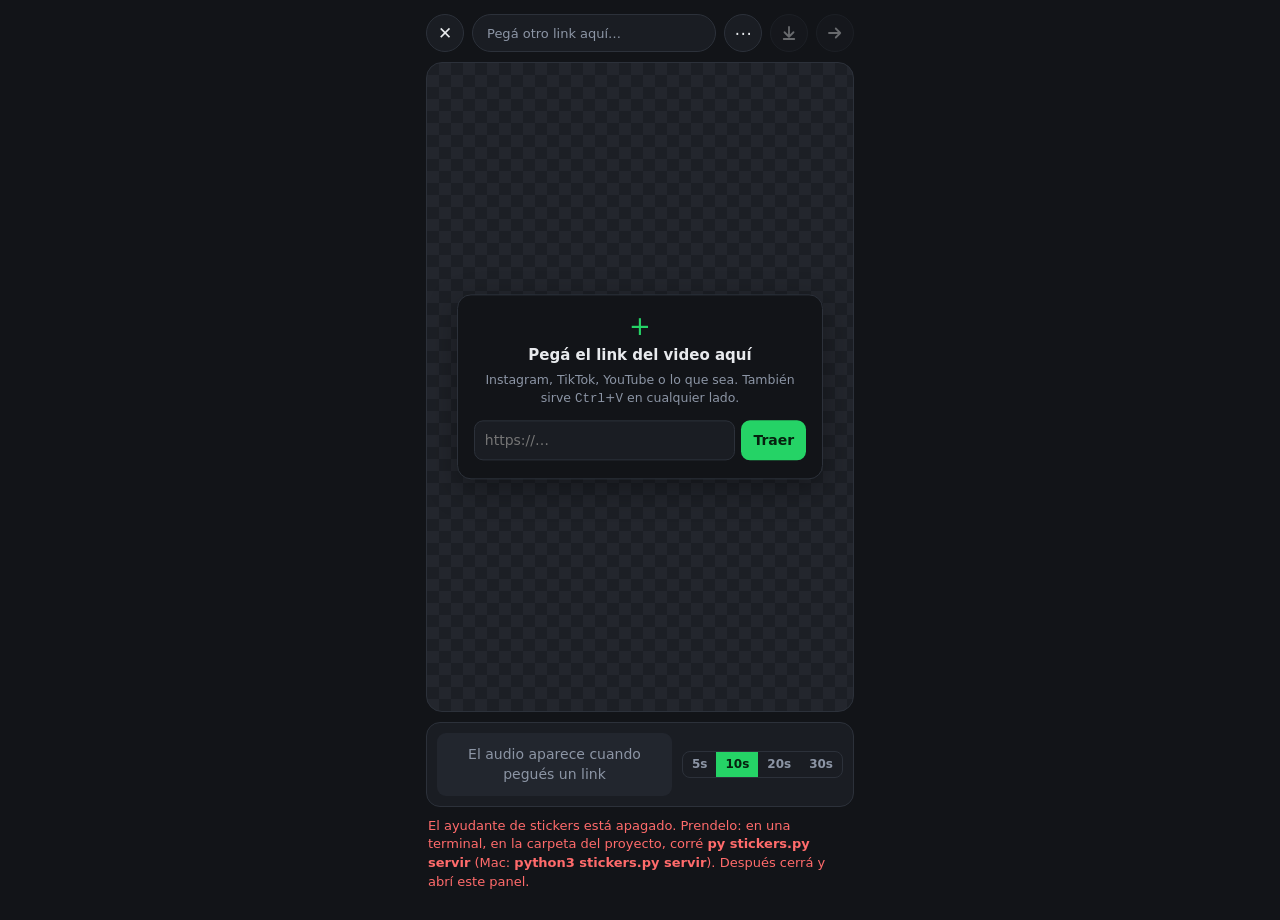
==== stickers-extension/ventana/index.html @ 7ff07717 "Primera versión: stickers de WhatsApp con sonido desde un link Ayudante local (yt-dlp + ffmpeg) y ex" ====
<!doctype html>
<html lang="es">
<head>
<meta charset="utf-8">
<meta name="viewport" content="width=device-width, initial-scale=1">
<title>Stickers con audio</title>
<!-- La cara copia la de StikSound (github.com/SilverFeit/StikSound, MIT/Apache-2.0): columna al centro,
     escenario de cuadritos, ✕ ⋯ ⬇ ➔ arriba y la barra del audio con 5s | 10s abajo.
     En vez de pegar un sticker se pega un link, y se elige el tramo y el recorte. -->
<link rel="stylesheet" href="ventana.css">
</head>
<body>
<div class="app">
  <div class="arriba">
    <button class="ico" id="limpiar" type="button" title="Empezar de cero" aria-label="Empezar de cero">✕</button>
    <form class="espacio linkArriba" id="formLinkArriba"><input id="campoLinkArriba" type="url" placeholder="Pegá otro link aquí…" autocomplete="off" required aria-label="Link del video"></form>
    <button class="ico" id="btnOpciones" type="button" title="Opciones" aria-label="Opciones" aria-expanded="false">⋯</button>
    <button class="ico" id="btnBajar" type="button" title="Descargar" aria-label="Descargar" aria-expanded="false" disabled>
      <svg viewBox="0 0 24 24" fill="none" stroke="currentColor" stroke-width="2.4" stroke-linecap="round" stroke-linejoin="round"><path d="M12 4v12M6 11l6 6 6-6M5 20h14"/></svg></button>
    <button class="ico" id="btnHacer" type="button" title="Hacer el sticker" aria-label="Hacer el sticker" disabled>
      <svg viewBox="0 0 24 24" fill="none" stroke="currentColor" stroke-width="2.4" stroke-linecap="round" stroke-linejoin="round"><path d="M4 12h15M13 6l6 6-6 6"/></svg></button>

    <div class="menu" id="menuOpciones" hidden>
      <h3>Opciones</h3>
      <div class="fila"><label for="fondo">Fondo (si no es cuadrado)</label><select id="fondo"><option value="negro">Negro</option><option value="blanco">Blanco</option></select></div>
      <div class="fila"><label for="lado">Tamaño del GIF</label><select id="lado"><option value="256">256 px</option><option value="320">320 px</option><option value="384">384 px</option><option value="512" selected>512 px</option></select></div>
      <div class="fila"><label for="fps">Cuadros del GIF</label><select id="fps"><option>10</option><option>12</option><option selected>15</option><option>20</option><option>24</option></select></div>
      <div class="fila"><label for="colores">Colores del GIF</label><select id="colores"><option value="64">64</option><option value="128" selected>128</option><option value="256">256</option></select></div>
      <div class="fila"><label for="kbps">Calidad del MP3</label><select id="kbps"><option value="32">32 kbps</option><option value="48">48 kbps</option><option value="64" selected>64 kbps</option><option value="96">96 kbps</option><option value="128">128 kbps</option></select></div>
      <div class="fila"><label for="nombre">Nombre del archivo</label><input id="nombre" type="text" placeholder="opcional"></div>
      <button class="opcion" type="button" id="abrirCarpeta">Abrir la carpeta de stickers</button>
    </div>

    <div class="menu" id="menuBajar" hidden>
      <h3>Descargar</h3>
      <a id="bajarMp4" class="principal" download><span>MP4 para WhatsApp</span><small id="pesoMp4"></small></a>
      <a id="bajarGif" download><span>GIF</span><small id="pesoGif"></small></a>
      <a id="bajarMp3" download><span>MP3</span><small id="pesoMp3"></small></a>
      <a id="bajarWebp" download><span>WebP del sticker</span><small id="pesoWebp"></small></a>
      <a id="bajarOgg" download><span>Audio del sticker (OGG)</span><small id="pesoOgg"></small></a>
      <button class="opcion" type="button" id="abrirCarpeta2">Abrir la carpeta</button>
    </div>
  </div>

  <div class="escenario" id="escenario">
    <video id="video" playsinline preload="auto" hidden></video>
    <video id="resultado" playsinline loop hidden></video>
    <div class="marco" id="marco" hidden title="Arrastrá para elegir qué recortar"></div>
    <div class="chips" id="chips" hidden>
      <span class="chip" id="encuadre">
        <button type="button" data-v="cuadrado" aria-pressed="true">Cuadrado</button>
        <button type="button" data-v="completo" aria-pressed="false">Completo</button>
      </span>
      <span class="chip" id="borde">
        <button type="button" data-v="no" aria-pressed="true">Sin borde</button>
        <button type="button" data-v="si" aria-pressed="false">Borde blanco</button>
      </span>
    </div>
    <div class="chips" id="chipVolver" hidden><span class="chip solo"><button type="button" id="volver">← Volver a editar</button></span></div>
    <div class="pista" id="pista" hidden>Arrastrá el recuadro para elegir qué recortar</div>

    <div class="tarjeta" id="tarjeta">
      <div id="tarjetaLink">
        <div class="mas">+</div>
        <b>Pegá el link del video aquí</b>
        <p>Instagram, TikTok, YouTube o lo que sea. También sirve <kbd>Ctrl</kbd>+<kbd>V</kbd> en cualquier lado.</p>
        <form id="formLink"><input id="campoLink" type="url" placeholder="https://…" autocomplete="off" required><button type="submit">Traer</button></form>
      </div>
      <div id="tarjetaBajando" hidden>
        <div class="titulo" id="bajandoTitulo">Bajando el video…</div>
        <div class="progreso"><i id="bajandoBarra"></i></div>
        <small id="bajandoTexto">Arrancando</small>
      </div>
    </div>
  </div>

  <div class="abajo">
    <div class="vacia" id="abajoVacia">
      <div class="falso">El audio aparece cuando pegués un link</div>
      <span class="tope" data-tope></span>
    </div>
    <div id="abajoLlena" hidden>
      <div class="onda-fila">
        <button class="play" id="play" type="button" aria-label="Escuchar el tramo" title="Escuchar el tramo (Espacio)"></button>
        <div class="lienzo" id="lienzo"><canvas id="canvas"></canvas></div>
      </div>
      <div class="mapa" id="mapa" title="Todo el video: tocá para ir a esa parte"><canvas id="canvasMapa"></canvas></div>
      <div class="datos">
        <label>Inicio <input id="inicio" inputmode="decimal"></label>
        <label>Fin <input id="fin" inputmode="decimal"></label>
        <span class="cuenta" id="cuenta">0.0s / 10s</span>
        <span class="tope" data-tope></span>
      </div>
    </div>
  </div>
  <div class="datos-sticker" id="datosSticker" hidden>
    <p>Datos del sticker (opcional): WhatsApp los muestra debajo del sticker. Se recuerdan.</p>
    <label><span>Paquete</span><input id="paquete" type="text" placeholder="Ej.: Mis memes" maxlength="128" autocomplete="off"></label>
    <label><span>Autor</span><input id="autor" type="text" placeholder="Ej.: tu nombre o apodo" maxlength="128" autocomplete="off"></label>
  </div>
  <div class="mandar" id="filaMandar" hidden>
    <select id="destino" aria-label="A dónde se manda">
      <option value="propio">A mí, y elijo a quién reenviarlo</option>
      <option value="abierto">Al chat abierto en WhatsApp Web</option>
    </select>
    <button type="button" id="btnMandar">Mandar a WhatsApp</button>
  </div>
  <p class="estado" id="estado"></p>
</div>

<section class="lamina" id="lamina" hidden>
  <h2>Tus stickers</h2>
  <div class="hoja" id="hoja"></div>
</section>
<audio id="audioSticker" preload="none"></audio>

<script src="ventana.js"></script>
</body>
</html>
---- stickers-extension/ventana/ventana.css ----
:root{
  --fondo:#121418; --panel:#1A1D23; --panel-2:#22262E; --borde:#2C313A; --texto:#E8EAED; --suave:#8C95A5;
  --verde:#25D366; --verde-osc:#128C4B; --verde-suave:rgba(37,211,102,.16); --onda:#3A4150; --rojo:#FF6B6B;
  --cuadro-a:#1C1F25; --cuadro-b:#23262D;
}
*{box-sizing:border-box}
html,body{margin:0;background:var(--fondo);color:var(--texto)}
body{font:14px/1.45 system-ui,-apple-system,"Segoe UI",Roboto,sans-serif;font-variant-numeric:tabular-nums}
button,input,select{font:inherit;color:inherit}
:focus-visible{outline:2px solid var(--verde);outline-offset:2px}
.app{max-width:460px;margin:0 auto;padding:14px 16px 28px}

/* arriba: ✕ … ⋯ ⬇ ➔ */
.arriba{display:flex;align-items:center;gap:8px;margin-bottom:10px;position:relative}
.arriba .espacio{flex:1;min-width:0}
.linkArriba input{width:100%;height:38px;background:var(--panel);border:1px solid var(--borde);border-radius:99px;padding:0 14px;font-size:13px}
.linkArriba input:focus{border-color:var(--verde);outline:none}
.linkArriba input::placeholder{color:var(--suave)}
.ico{width:38px;height:38px;border-radius:50%;border:1px solid var(--borde);background:var(--panel);display:grid;place-items:center;cursor:pointer;font-size:17px;line-height:1;padding:0}
.ico:hover:not(:disabled){background:var(--panel-2)}
.ico:disabled{opacity:.4;cursor:default}
.ico.listo{background:var(--verde);border-color:var(--verde);color:#06210F}
.ico svg{width:18px;height:18px}

/* menús */
.menu{position:absolute;right:0;top:46px;z-index:5;background:var(--panel);border:1px solid var(--borde);border-radius:14px;padding:12px;width:270px;box-shadow:0 14px 40px rgba(0,0,0,.5)}
.menu h3{margin:0 0 8px;font-size:13px;color:var(--suave);font-weight:600}
.menu .fila{display:flex;justify-content:space-between;align-items:center;gap:10px;margin:7px 0}
.menu label{color:var(--suave)}
.menu select,.menu input{background:var(--panel-2);border:1px solid var(--borde);border-radius:8px;padding:5px 8px;min-width:0}
.menu input{width:130px}
.menu a,.menu .opcion{display:flex;justify-content:space-between;align-items:center;gap:10px;width:100%;padding:9px 10px;border-radius:9px;color:var(--texto);text-decoration:none;background:none;border:0;cursor:pointer;text-align:left}
.menu a:hover,.menu .opcion:hover{background:var(--panel-2)}
.menu a small,.menu .opcion small{color:var(--suave)}
.menu a.principal{background:var(--verde-suave)}

/* escenario */
.escenario{position:relative;height:max(380px,calc(100vh - 250px));border-radius:16px;overflow:hidden;user-select:none;
  background-color:var(--cuadro-a);
  background-image:linear-gradient(45deg,var(--cuadro-b) 25%,transparent 25%,transparent 75%,var(--cuadro-b) 75%),
                   linear-gradient(45deg,var(--cuadro-b) 25%,transparent 25%,transparent 75%,var(--cuadro-b) 75%);
  background-size:24px 24px;background-position:0 0,12px 12px;border:1px solid var(--borde)}
.escenario video{position:absolute;inset:0;width:100%;height:100%;object-fit:contain}
.tarjeta{position:absolute;left:7%;right:7%;top:50%;transform:translateY(-50%);background:var(--fondo);border:1px solid var(--borde);border-radius:14px;padding:18px 16px;text-align:center;box-shadow:0 10px 30px rgba(0,0,0,.35)}
.tarjeta .mas{color:var(--verde);font-size:26px;line-height:1;margin-bottom:6px}
.tarjeta b{display:block;font-size:15px;margin-bottom:4px}
.tarjeta p{margin:0 0 12px;color:var(--suave);font-size:12.5px}
.tarjeta form{display:flex;gap:6px}
.tarjeta input{flex:1;min-width:0;background:var(--panel);border:1px solid var(--borde);border-radius:9px;padding:9px 10px}
.tarjeta input:focus{border-color:var(--verde);outline:none}
.tarjeta button{border:0;border-radius:9px;background:var(--verde);color:#06210F;font-weight:700;padding:9px 12px;cursor:pointer}
.progreso{height:6px;border-radius:9px;background:var(--panel-2);overflow:hidden;margin:10px 0 6px}
.progreso i{display:block;height:100%;width:0;background:var(--verde);transition:width .3s}
.tarjeta .titulo{font-weight:600;overflow:hidden;text-overflow:ellipsis;white-space:nowrap}
.tarjeta small{color:var(--suave)}

.marco{position:absolute;border:2px solid #fff;border-radius:0;box-shadow:0 0 0 9999px rgba(0,0,0,.55);cursor:grab;touch-action:none}
.marco::after{content:"";position:absolute;inset:-1px;border:1px dashed rgba(0,0,0,.35);pointer-events:none}
.marco.con-borde::before{content:"";position:absolute;inset:0;border:var(--grosor,6px) solid #fff;pointer-events:none}
.marco:active{cursor:grabbing}
.chips{position:absolute;left:10px;top:10px;display:flex;gap:6px;z-index:2}
.chip{display:inline-flex;background:rgba(18,20,24,.82);border:1px solid var(--borde);border-radius:99px;overflow:hidden;backdrop-filter:blur(6px)}
.chip button{border:0;background:none;padding:5px 10px;font-size:12px;cursor:pointer;color:var(--suave)}
.chip button[aria-pressed=true]{background:var(--texto);color:var(--fondo)}
.chip.solo button{color:var(--texto)}
.pista{position:absolute;left:50%;bottom:12px;transform:translateX(-50%);background:rgba(18,20,24,.82);border-radius:99px;padding:5px 12px;font-size:12px;color:var(--suave);white-space:nowrap;pointer-events:none}

/* abajo: la barra del audio */
.abajo{margin-top:10px;background:var(--panel);border:1px solid var(--borde);border-radius:14px;padding:10px}
.vacia{display:flex;gap:10px;align-items:center}
.vacia .falso{flex:1;background:var(--panel-2);border-radius:9px;padding:11px;text-align:center;color:var(--suave)}
.tope{display:inline-flex;border:1px solid var(--borde);border-radius:8px;overflow:hidden;flex:none}
.tope button{border:0;background:none;padding:4px 9px;font-size:12px;font-weight:700;cursor:pointer;color:var(--suave)}
.tope button[aria-pressed=true]{background:var(--verde);color:#06210F}
.onda-fila{display:flex;gap:10px;align-items:center}
.play{width:38px;height:38px;flex:none;border-radius:50%;border:0;background:var(--verde);color:#06210F;cursor:pointer;display:grid;place-items:center}
.play svg{width:16px;height:16px}
.lienzo{position:relative;flex:1;height:64px;cursor:crosshair;touch-action:none}
.lienzo canvas,.mapa canvas{width:100%;height:100%;display:block}
.mapa{height:20px;margin:8px 0 0 48px;cursor:pointer;touch-action:none}
.datos{display:flex;align-items:center;gap:10px;margin-top:8px;padding-left:48px;flex-wrap:wrap}
.datos input{width:66px;background:var(--panel-2);border:1px solid var(--borde);border-radius:7px;padding:4px 6px;text-align:right;font-size:12.5px}
.datos label{display:flex;align-items:center;gap:5px;color:var(--suave);font-size:12.5px}
.datos .cuenta{margin-left:auto;font-weight:700;font-size:12.5px}
.datos .cuenta.lleno{color:var(--verde)}

.embebido .app{padding:12px 14px 20px}
.embebido .escenario{height:max(300px,calc(100vh - 300px))}
.embebido .lamina{padding:0 14px 30px;margin-top:22px}
.datos-sticker{margin-top:10px;background:var(--panel);border:1px solid var(--borde);border-radius:14px;padding:10px 12px}
.datos-sticker p{margin:0 0 8px;color:var(--suave);font-size:12.5px}
.datos-sticker label{display:flex;align-items:center;gap:10px;margin:6px 0}
.datos-sticker span{width:62px;flex:none;color:var(--suave)}
.datos-sticker input{flex:1;min-width:0;background:var(--panel-2);border:1px solid var(--borde);border-radius:8px;padding:7px 10px}
.datos-sticker input:focus{border-color:var(--verde);outline:none}
.mandar{display:flex;gap:8px;margin-top:10px}
.mandar select{flex:1;min-width:0;background:var(--panel);border:1px solid var(--borde);border-radius:10px;padding:0 10px;height:44px}
.mandar button{border:0;border-radius:10px;background:var(--verde);color:#06210F;font-weight:700;padding:0 18px;height:44px;cursor:pointer;white-space:nowrap}
.mandar button:disabled{opacity:.45;cursor:default}
.estado{margin:10px 2px 0;color:var(--suave);font-size:13px;min-height:1.4em}
.estado.error{color:var(--rojo)}
.estado.bien{color:var(--texto)}
.estado.bien b{color:var(--verde)}

/* lámina */
.lamina{max-width:820px;margin:30px auto 0;padding:0 16px 40px}
.lamina h2{font-size:15px;margin:0 0 14px;color:var(--suave);font-weight:600}
.hoja{display:grid;grid-template-columns:repeat(auto-fill,minmax(112px,1fr));gap:18px 14px}
.hoja figure{margin:0;text-align:center}
.troquel{display:block;width:100%;aspect-ratio:1;padding:0;background:transparent;border-radius:0;box-shadow:0 8px 18px rgba(0,0,0,.4);cursor:pointer;border:0;transition:transform .15s}
.troquel:hover{transform:rotate(0) scale(1.04)!important}
.troquel img{width:100%;height:100%;object-fit:contain;border-radius:0;display:block}
.troquel.sonando{outline:3px solid var(--verde);outline-offset:3px}
.hoja figcaption{font-size:11.5px;color:var(--suave);margin-top:7px;overflow:hidden;text-overflow:ellipsis;white-space:nowrap}

[hidden]{display:none!important}
@media (prefers-reduced-motion:reduce){*{transition:none!important}}
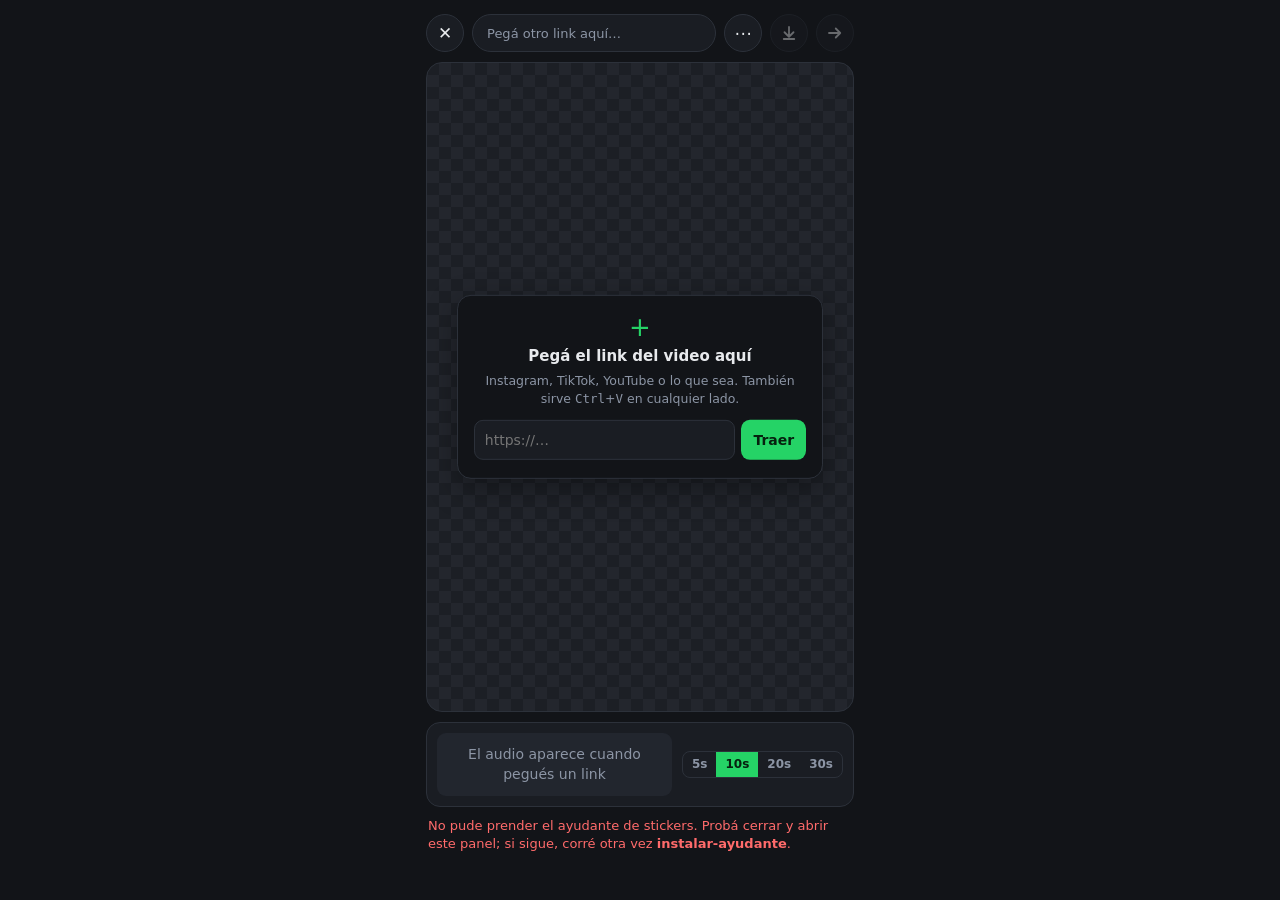
==== commit fe1aae33: "Recorte libre: mover el recuadro a cualquier lado y achicarlo El recuadro de recorte ya no solo se m" ====
--- a/stickers-extension/ventana/index.html
+++ b/stickers-extension/ventana/index.html
@@ -45,7 +45,10 @@
   <div class="escenario" id="escenario">
     <video id="video" playsinline preload="auto" hidden></video>
     <video id="resultado" playsinline loop hidden></video>
-    <div class="marco" id="marco" hidden title="Arrastrá para elegir qué recortar"></div>
+    <div class="marco" id="marco" hidden title="Arrastrá para moverlo; las esquinas lo achican o agrandan">
+      <span class="asa" data-c="nw"></span><span class="asa" data-c="ne"></span>
+      <span class="asa" data-c="sw"></span><span class="asa" data-c="se"></span>
+    </div>
     <div class="chips" id="chips" hidden>
       <span class="chip" id="encuadre">
         <button type="button" data-v="cuadrado" aria-pressed="true">Cuadrado</button>
@@ -57,7 +60,7 @@
       </span>
     </div>
     <div class="chips" id="chipVolver" hidden><span class="chip solo"><button type="button" id="volver">← Volver a editar</button></span></div>
-    <div class="pista" id="pista" hidden>Arrastrá el recuadro para elegir qué recortar</div>
+    <div class="pista" id="pista" hidden>Arrastrá el recuadro a donde querás; las esquinas lo achican y la rueda hace zoom</div>
 
     <div class="tarjeta" id="tarjeta">
       <div id="tarjetaLink">
--- a/stickers-extension/ventana/ventana.css
+++ b/stickers-extension/ventana/ventana.css
@@ -58,6 +58,11 @@
 .marco::after{content:"";position:absolute;inset:-1px;border:1px dashed rgba(0,0,0,.35);pointer-events:none}
 .marco.con-borde::before{content:"";position:absolute;inset:0;border:var(--grosor,6px) solid #fff;pointer-events:none}
 .marco:active{cursor:grabbing}
+.asa{position:absolute;width:16px;height:16px;background:#fff;border:1px solid rgba(0,0,0,.45);touch-action:none;z-index:1}
+.asa[data-c=nw]{left:-8px;top:-8px;cursor:nwse-resize}
+.asa[data-c=se]{right:-8px;bottom:-8px;cursor:nwse-resize}
+.asa[data-c=ne]{right:-8px;top:-8px;cursor:nesw-resize}
+.asa[data-c=sw]{left:-8px;bottom:-8px;cursor:nesw-resize}
 .chips{position:absolute;left:10px;top:10px;display:flex;gap:6px;z-index:2}
 .chip{display:inline-flex;background:rgba(18,20,24,.82);border:1px solid var(--borde);border-radius:99px;overflow:hidden;backdrop-filter:blur(6px)}
 .chip button{border:0;background:none;padding:5px 10px;font-size:12px;cursor:pointer;color:var(--suave)}
